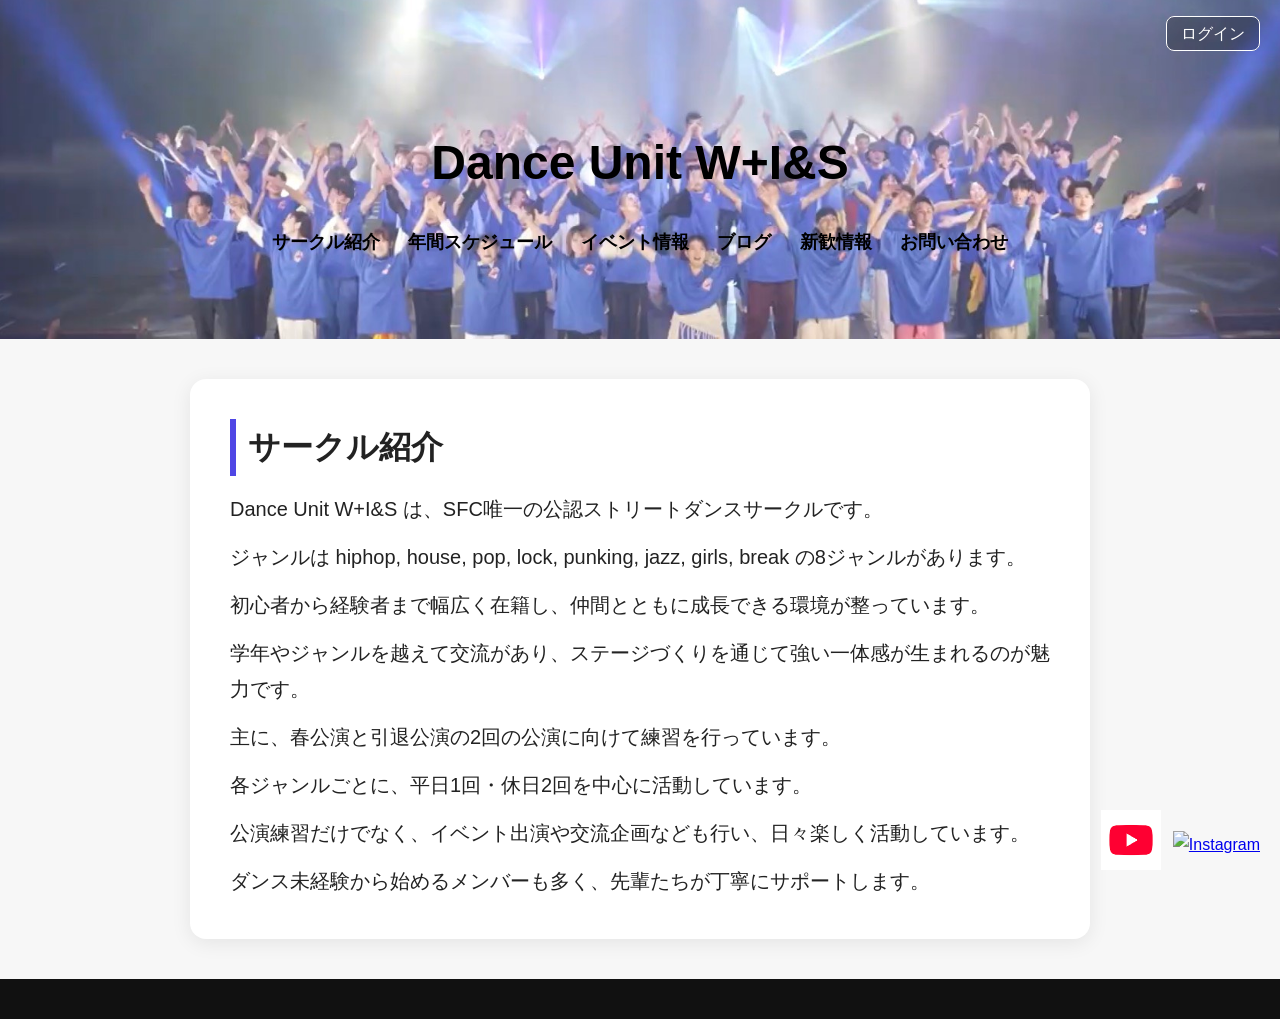
==== about.html @ 971c6115 "Add files via upload" ====
<!DOCTYPE html>
<html lang="ja">
<head>
    <meta charset="UTF-8">
    <meta name="viewport" content="width=device-width, initial-scale=1.0">
    <title>サークル紹介 | Dance Unit W+I&S</title>
    <link rel="stylesheet" href="style.css">
</head>
<body>

<header>
    <h1><a href="index.html">Dance Unit W+I&S</a></h1>
    <nav>
        <a href="about.html">サークル紹介</a>
        <a href="activity.html">年間スケジュール</a>
        <a href="event.html">イベント情報</a>
        <a href="https://ameblo.jp/danceunitwis/" target="_blank">ブログ</a>
        <a href="recruit.html">新歓情報</a>
        <a href="contact.html">お問い合わせ</a>
    </nav>

    <div class="login-btn">
        <a href="login.html">ログイン</a>
    </div>
</header>

<main>
    <section>
        <h2>サークル紹介</h2>
        <p>Dance Unit W+I&S は、SFC唯一の公認ストリートダンスサークルです。</p>
        <p>ジャンルは hiphop, house, pop, lock, punking, jazz, girls, break の8ジャンルがあります。</p>
        <p>初心者から経験者まで幅広く在籍し、仲間とともに成長できる環境が整っています。</p>
        <p>学年やジャンルを越えて交流があり、ステージづくりを通じて強い一体感が生まれるのが魅力です。</p>
        <p>主に、春公演と引退公演の2回の公演に向けて練習を行っています。</p>
        <p>各ジャンルごとに、平日1回・休日2回を中心に活動しています。</p>
        <p>公演練習だけでなく、イベント出演や交流企画なども行い、日々楽しく活動しています。</p>
        <p>ダンス未経験から始めるメンバーも多く、先輩たちが丁寧にサポートします。</p>
    </section>
</main>

<footer>
    <div class="sns-icons">
        <a href="https://www.youtube.com/channel/UCK87nK26rLyY-33n0b6G8YA" target="_blank">
            <img src="images/youtube.png" class="sns-icon" alt="YouTube">
        </a>
        <a href="https://www.instagram.com/danceunitwis/" target="_blank">
            <img src="images/instagram.png" class="sns-icon" alt="Instagram">
        </a>
    </div>
</footer>

</body>
</html>
---- style.css ----
* {
    margin: 0;
    padding: 0;
    box-sizing: border-box;
}

body {
    font-family: "Yu Gothic", "Hiragino Sans", sans-serif;
    background-color: #f7f7f7;
    color: #222;
    line-height: 1.8;
}

/* 通常ページのヘッダー */
header {
    background-image: url("images/wispicture.jpg");
    background-size: cover;
    background-position: center;
    color: black;
    text-align: center;
    padding: 120px 20px 80px;
    position: relative;
}

header h1 {
    margin: 0;
    font-size: 48px;
}

header h1 a {
    color: black;
    text-decoration: none;
}

header h1 a:hover {
    opacity: 0.8;
}

nav {
    margin-top: 20px;
}

nav a {
    color: black;
    text-decoration: none;
    margin: 0 12px;
    font-weight: bold;
    font-size: 18px;
    display: inline-block;
    transition: 0.2s;
}

nav a:hover {
    color: #ffd54f;
}

.login-btn {
    position: absolute;
    top: 20px;
    right: 20px;
}

.login-btn a {
    color: white;
    text-decoration: none;
    border: 1px solid white;
    padding: 8px 14px;
    border-radius: 8px;
    background: rgba(0, 0, 0, 0.25);
    transition: 0.2s;
}

.login-btn a:hover {
    background: rgba(0, 0, 0, 0.45);
}

/* 通常ページの本文 */
main {
    max-width: 900px;
    margin: 40px auto;
    background: white;
    padding: 40px;
    border-radius: 16px;
    box-shadow: 0 4px 20px rgba(0, 0, 0, 0.08);
}

.hero {
    text-align: center;
    padding: 30px 20px;
    background-color: #f0f4ff;
    border-radius: 12px;
    margin-bottom: 40px;
}

.hero h2 {
    margin-top: 0;
    font-size: 36px;
    color: #222;
}

.hero p {
    font-size: 20px;
    margin-top: 10px;
}

section {
    margin-bottom: 40px;
}

section:last-child {
    margin-bottom: 0;
}

section h2 {
    font-size: 32px;
    margin-bottom: 15px;
    border-left: 6px solid #4f46e5;
    padding-left: 12px;
    color: #222;
}

section p {
    font-size: 20px;
    margin: 0 0 12px;
}

section p:last-child {
    margin-bottom: 0;
}

/* フッター */
footer {
    text-align: center;
    background: #111;
    color: white;
    padding: 20px;
    margin-top: 40px;
}

.sns-icons {
    position: fixed;
    bottom: 20px;
    right: 20px;
    display: flex;
    align-items: center;
    gap: 12px;
    z-index: 1000;
}

.sns-icon {
    width: 60px;
    height: 60px;
    object-fit: contain;
    cursor: pointer;
    transition: 0.2s;
}

.sns-icon:hover {
    transform: scale(1.1);
}

/* --------------------
   ログインページ
-------------------- */
.login-page {
    margin: 0;
    min-height: 100vh;
    font-family: "Yu Gothic", "Hiragino Sans", sans-serif;
    background: linear-gradient(rgba(0, 0, 0, 0.45), rgba(0, 0, 0, 0.45)),
                url("images/wispicture.jpg");
    background-size: cover;
    background-position: center;
    display: flex;
    justify-content: center;
    align-items: center;
}

.login-container {
    width: 100%;
    display: flex;
    justify-content: center;
    align-items: center;
    padding: 20px;
}

.login-card {
    width: 100%;
    max-width: 420px;
    background: rgba(255, 255, 255, 0.95);
    padding: 40px 30px;
    border-radius: 20px;
    box-shadow: 0 10px 30px rgba(0, 0, 0, 0.18);
    text-align: center;
}

.login-card h2 {
    margin-top: 0;
    margin-bottom: 10px;
    font-size: 32px;
    color: #222;
}

.login-subtitle {
    margin-bottom: 25px;
    color: #666;
    font-size: 16px;
}

.login-card form {
    display: flex;
    flex-direction: column;
    gap: 16px;
}

.login-card input[type="text"],
.login-card input[type="password"] {
    width: 100%;
    padding: 14px 16px;
    font-size: 16px;
    border: 1px solid #ddd;
    border-radius: 10px;
    box-sizing: border-box;
}

.login-card input[type="text"]:focus,
.login-card input[type="password"]:focus {
    outline: none;
    border-color: #4f46e5;
    box-shadow: 0 0 0 3px rgba(79, 70, 229, 0.15);
}

.remember-label {
    display: flex;
    align-items: center;
    gap: 8px;
    font-size: 14px;
    color: #444;
    text-align: left;
}

.login-card button {
    background: #4f46e5;
    color: white;
    border: none;
    padding: 14px;
    font-size: 16px;
    font-weight: bold;
    border-radius: 10px;
    cursor: pointer;
    transition: 0.2s;
}

.login-card button:hover {
    background: #3f37c9;
    transform: translateY(-1px);
}

/* --------------------
   メンバー限定ページ
-------------------- */
.member-page {
    margin: 0;
    font-family: "Yu Gothic", "Hiragino Sans", sans-serif;
    background: #f4f6fb;
    color: #222;
}

.member-header {
    background: linear-gradient(rgba(0, 0, 0, 0.45), rgba(0, 0, 0, 0.45)),
                url("images/wispicture.jpg");
    background-size: cover;
    background-position: center;
    min-height: 320px;
    display: flex;
    justify-content: center;
    align-items: center;
    text-align: center;
    color: white;
    padding: 40px 20px;
}

.member-header-overlay h1 {
    font-size: 56px;
    margin: 0 0 10px;
    letter-spacing: 2px;
}

.member-header-overlay p {
    font-size: 22px;
    margin-bottom: 24px;
    color: white;
}

.back-home {
    display: inline-block;
    padding: 12px 22px;
    background: white;
    color: #222;
    text-decoration: none;
    border-radius: 999px;
    font-weight: bold;
    transition: 0.2s;
}

.back-home:hover {
    transform: translateY(-2px);
}

.member-main {
    max-width: 1100px;
    margin: -40px auto 60px;
    padding: 0 20px;
    position: relative;
    background: transparent;
    box-shadow: none;
}

.member-section {
    margin-bottom: 40px;
}

.member-section h2 {
    font-size: 30px;
    margin-bottom: 20px;
    color: #222;
    border: none;
    padding-left: 0;
}

.member-card-grid {
    display: grid;
    grid-template-columns: repeat(auto-fit, minmax(280px, 1fr));
    gap: 20px;
}

.member-card {
    background: white;
    border-radius: 18px;
    padding: 24px;
    box-shadow: 0 8px 24px rgba(0, 0, 0, 0.08);
}

.member-card h3 {
    margin-top: 0;
    margin-bottom: 12px;
    font-size: 22px;
    color: #4f46e5;
}

.member-card p {
    font-size: 16px;
    margin-bottom: 18px;
    line-height: 1.7;
}

.member-link-btn {
    display: inline-block;
    background: #4f46e5;
    color: white;
    text-decoration: none;
    padding: 10px 18px;
    border-radius: 10px;
    font-weight: bold;
    transition: 0.2s;
}

.member-link-btn:hover {
    background: #3f37c9;
    transform: translateY(-1px);
}

.member-message-box {
    background: linear-gradient(135deg, #4f46e5, #7c3aed);
    color: white;
    padding: 30px;
    border-radius: 20px;
    box-shadow: 0 10px 30px rgba(79, 70, 229, 0.18);
}

.member-message-box p {
    margin: 0;
    font-size: 18px;
    line-height: 1.9;
    color: white;
}

.photo-grid {
    display: grid;
    grid-template-columns: repeat(auto-fit, minmax(180px, 1fr));
    gap: 18px;
    margin-top: 20px;
}

.photo-grid img {
    width: 100%;
    height: 220px;
    object-fit: cover;
    border-radius: 14px;
    box-shadow: 0 6px 18px rgba(0, 0, 0, 0.12);
}

.large-gallery img:hover {
    transform: scale(1.03);
    transition: 0.2s;
}

/* --------------------
   スマホ対応
-------------------- */
@media screen and (max-width: 768px) {
    header {
        padding: 90px 15px 50px;
    }

    header h1 {
        font-size: 34px;
    }

    nav a {
        display: block;
        margin: 10px 0;
        font-size: 16px;
    }

    .login-btn {
        top: 15px;
        right: 15px;
    }

    .login-btn a {
        font-size: 14px;
        padding: 6px 10px;
    }

    main {
        margin: 20px 15px;
        padding: 25px 20px;
    }

    .hero {
        padding: 24px 16px;
    }

    .hero h2 {
        font-size: 28px;
    }

    .hero p,
    section p {
        font-size: 16px;
    }

    section h2 {
        font-size: 24px;
    }

    .sns-icons {
        bottom: 15px;
        right: 15px;
        gap: 10px;
    }

    .sns-icon {
        width: 50px;
        height: 50px;
    }

    .member-header-overlay h1 {
        font-size: 38px;
    }

    .member-header-overlay p {
        font-size: 18px;
    }

    .member-main {
        margin: -25px auto 40px;
        padding: 0 15px;
    }

    .member-section h2 {
        font-size: 24px;
    }

    .member-card {
        padding: 20px;
    }

    .photo-grid img {
        height: 180px;
    }
}
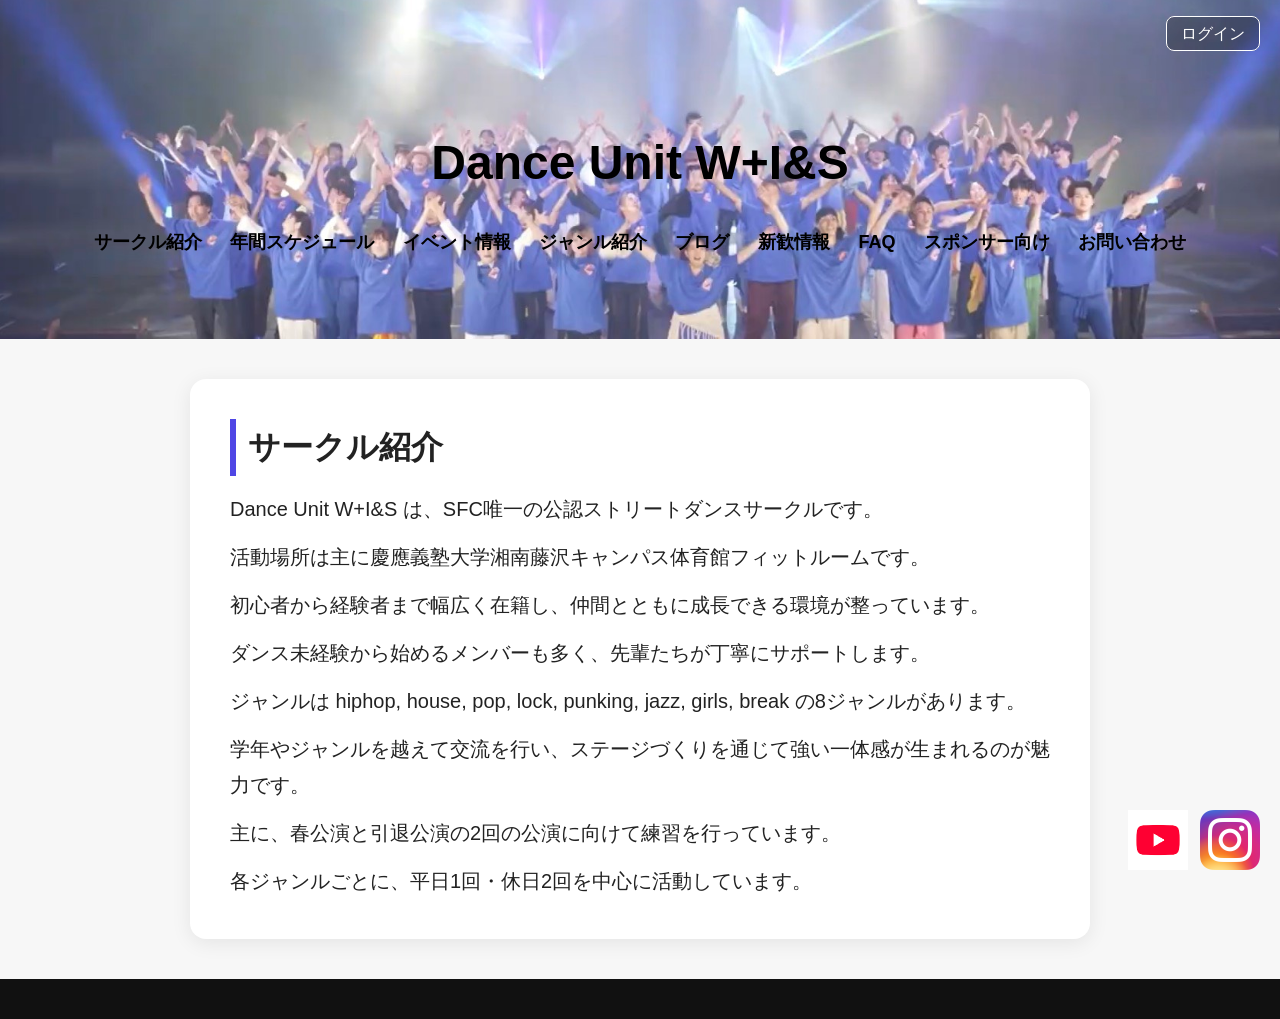
==== commit 7ebf4b38: "Update about.html" ====
--- a/about.html
+++ b/about.html
@@ -14,8 +14,11 @@
         <a href="about.html">サークル紹介</a>
         <a href="activity.html">年間スケジュール</a>
         <a href="event.html">イベント情報</a>
+        <a href="genre.html">ジャンル紹介</a>
         <a href="https://ameblo.jp/danceunitwis/" target="_blank">ブログ</a>
         <a href="recruit.html">新歓情報</a>
+        <a href="faq.html">FAQ</a>
+        <a href="sponsor.html">スポンサー向け</a>
         <a href="contact.html">お問い合わせ</a>
     </nav>
 
@@ -28,13 +31,13 @@
     <section>
         <h2>サークル紹介</h2>
         <p>Dance Unit W+I&S は、SFC唯一の公認ストリートダンスサークルです。</p>
+        <p>活動場所は主に慶應義塾大学湘南藤沢キャンパス体育館フィットルームです。</p>
+        <p>初心者から経験者まで幅広く在籍し、仲間とともに成長できる環境が整っています。</p>
+        <p>ダンス未経験から始めるメンバーも多く、先輩たちが丁寧にサポートします。</p>
         <p>ジャンルは hiphop, house, pop, lock, punking, jazz, girls, break の8ジャンルがあります。</p>
-        <p>初心者から経験者まで幅広く在籍し、仲間とともに成長できる環境が整っています。</p>
-        <p>学年やジャンルを越えて交流があり、ステージづくりを通じて強い一体感が生まれるのが魅力です。</p>
+        <p>学年やジャンルを越えて交流を行い、ステージづくりを通じて強い一体感が生まれるのが魅力です。</p>
         <p>主に、春公演と引退公演の2回の公演に向けて練習を行っています。</p>
         <p>各ジャンルごとに、平日1回・休日2回を中心に活動しています。</p>
-        <p>公演練習だけでなく、イベント出演や交流企画なども行い、日々楽しく活動しています。</p>
-        <p>ダンス未経験から始めるメンバーも多く、先輩たちが丁寧にサポートします。</p>
     </section>
 </main>
 
@@ -50,4 +53,4 @@
 </footer>
 
 </body>
-</html>+</html>
--- a/style.css
+++ b/style.css
@@ -219,7 +219,6 @@
     font-size: 16px;
     border: 1px solid #ddd;
     border-radius: 10px;
-    box-sizing: border-box;
 }
 
 .login-card input[type="text"]:focus,
@@ -316,12 +315,25 @@
 }
 
 .member-section {
+    position: relative;
     margin-bottom: 40px;
+}
+
+.login-id {
+    position: absolute;
+    top: 10px;
+    right: 20px;
+    font-size: 16px;
+    color: #666;
+    white-space: nowrap;
+    font-weight: 600;
 }
 
 .member-section h2 {
     font-size: 30px;
+    margin-top: 50px;
     margin-bottom: 20px;
+    padding-right: 160px;
     color: #222;
     border: none;
     padding-left: 0;
@@ -404,6 +416,68 @@
     transition: 0.2s;
 }
 
+.member-top-bar {
+    margin: 40px auto 30px;
+}
+
+.member-main {
+    margin-top: 20px;
+}
+
+/* --------------------
+   練習動画ページ
+-------------------- */
+.video-list {
+    display: grid;
+    grid-template-columns: repeat(auto-fit, minmax(260px, 1fr));
+    gap: 24px;
+    margin-top: 20px;
+}
+
+.video-card {
+    background: white;
+    border-radius: 18px;
+    padding: 24px;
+    text-align: center;
+    box-shadow: 0 8px 24px rgba(0, 0, 0, 0.08);
+    transition: 0.2s;
+}
+
+.video-card:hover {
+    transform: translateY(-5px);
+}
+
+.video-card h3 {
+    margin-bottom: 10px;
+    font-size: 22px;
+    color: #4f46e5;
+}
+
+.video-card p {
+    font-size: 15px;
+    color: #555;
+    margin-bottom: 18px;
+}
+
+.video-button {
+    display: inline-block;
+    padding: 10px 20px;
+    background: #4f46e5;
+    color: white;
+    border-radius: 999px;
+    text-decoration: none;
+    font-weight: bold;
+    transition: 0.2s;
+}
+
+.video-button:hover {
+    background: #3f37c9;
+}
+
+.hidden {
+    display: none;
+}
+
 /* --------------------
    スマホ対応
 -------------------- */
@@ -480,6 +554,14 @@
 
     .member-section h2 {
         font-size: 24px;
+        margin-top: 65px;
+        padding-right: 0;
+    }
+
+    .login-id {
+        top: 10px;
+        right: 0;
+        font-size: 14px;
     }
 
     .member-card {
@@ -489,4 +571,55 @@
     .photo-grid img {
         height: 180px;
     }
-}+}
+
+.member-top-bar {
+    display: flex;
+    justify-content: space-between;
+    align-items: center;
+    gap: 12px;
+    flex-wrap: wrap;
+    margin: 40px auto 30px;
+    max-width: 1100px;
+    padding: 0 20px;
+}
+
+.member-main {
+    margin: 20px auto 60px;
+}
+
+/* ===== ジャンル紹介ページ ===== */
+
+.genre-grid {
+    display: grid;
+    grid-template-columns: repeat(auto-fit, minmax(260px, 1fr));
+    gap: 24px;
+    margin-top: 30px;
+}
+
+.genre-card {
+    background: #ffffff;
+    padding: 26px;
+    border-radius: 18px;
+    box-shadow: 0 8px 24px rgba(0, 0, 0, 0.08);
+    border: 1px solid rgba(0, 0, 0, 0.04);
+    transition: 0.25s;
+}
+
+.genre-card:hover {
+    transform: translateY(-5px);
+    box-shadow: 0 14px 34px rgba(0, 0, 0, 0.14);
+}
+
+.genre-card h3 {
+    font-size: 24px;
+    margin-bottom: 12px;
+    color: #4f46e5;
+    letter-spacing: 1px;
+}
+
+.genre-card p {
+    font-size: 16px;
+    line-height: 1.8;
+    color: #333;
+}
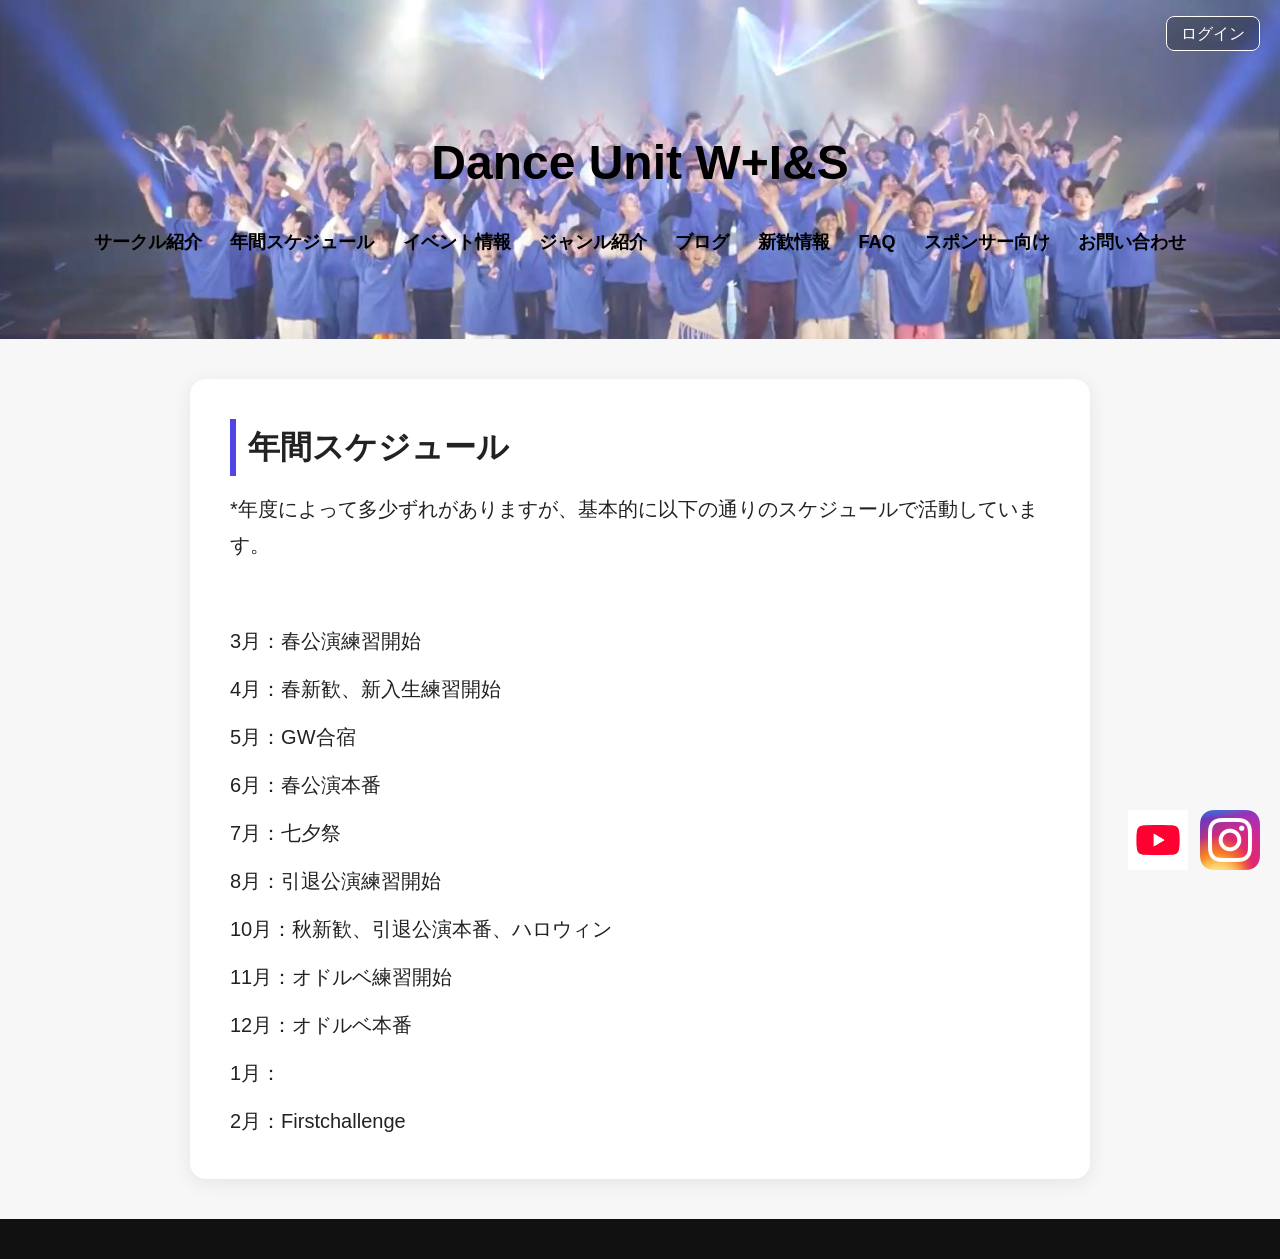
==== commit ca941040: "Update about.html" ====
--- a/about.html
+++ b/about.html
@@ -3,7 +3,7 @@
 <head>
     <meta charset="UTF-8">
     <meta name="viewport" content="width=device-width, initial-scale=1.0">
-    <title>サークル紹介 | Dance Unit W+I&S</title>
+    <title>年間スケジュール | Dance Unit W+I&S</title>
     <link rel="stylesheet" href="style.css">
 </head>
 <body>
@@ -29,15 +29,20 @@
 
 <main>
     <section>
-        <h2>サークル紹介</h2>
-        <p>Dance Unit W+I&S は、SFC唯一の公認ストリートダンスサークルです。</p>
-        <p>活動場所は主に慶應義塾大学湘南藤沢キャンパス体育館フィットルームです。</p>
-        <p>初心者から経験者まで幅広く在籍し、仲間とともに成長できる環境が整っています。</p>
-        <p>ダンス未経験から始めるメンバーも多く、先輩たちが丁寧にサポートします。</p>
-        <p>ジャンルは hiphop, house, pop, lock, punking, jazz, girls, break の8ジャンルがあります。</p>
-        <p>学年やジャンルを越えて交流を行い、ステージづくりを通じて強い一体感が生まれるのが魅力です。</p>
-        <p>主に、春公演と引退公演の2回の公演に向けて練習を行っています。</p>
-        <p>各ジャンルごとに、平日1回・休日2回を中心に活動しています。</p>
+        <h2>年間スケジュール</h2>
+        <p>*年度によって多少ずれがありますが、基本的に以下の通りのスケジュールで活動しています。</p>
+        <p>　</p>
+        <p>3月：春公演練習開始</p>
+        <p>4月：春新歓、新入生練習開始</p>
+        <p>5月：GW合宿</p>
+        <p>6月：春公演本番</p>
+        <p>7月：七夕祭</p>
+        <p>8月：引退公演練習開始</p>
+        <p>10月：秋新歓、引退公演本番、ハロウィン</p>
+        <p>11月：オドルベ練習開始</p>
+        <p>12月：オドルベ本番</p>
+        <p>1月：</p>
+        <p>2月：Firstchallenge</p>
     </section>
 </main>
 
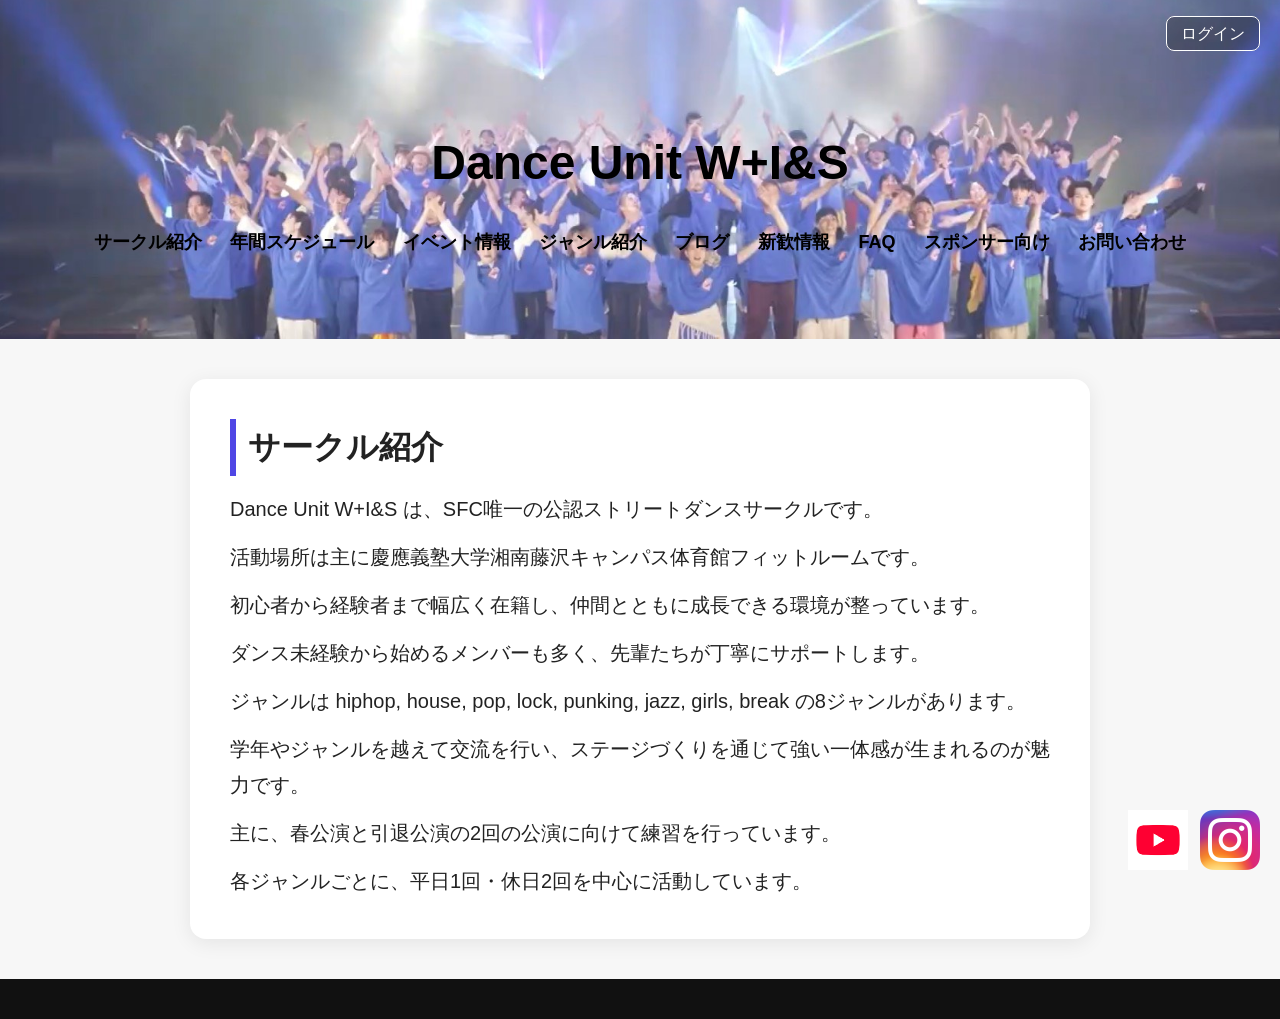
==== commit e247bc18: "Update about.html" ====
--- a/about.html
+++ b/about.html
@@ -3,7 +3,7 @@
 <head>
     <meta charset="UTF-8">
     <meta name="viewport" content="width=device-width, initial-scale=1.0">
-    <title>年間スケジュール | Dance Unit W+I&S</title>
+    <title>サークル紹介 | Dance Unit W+I&S</title>
     <link rel="stylesheet" href="style.css">
 </head>
 <body>
@@ -29,20 +29,15 @@
 
 <main>
     <section>
-        <h2>年間スケジュール</h2>
-        <p>*年度によって多少ずれがありますが、基本的に以下の通りのスケジュールで活動しています。</p>
-        <p>　</p>
-        <p>3月：春公演練習開始</p>
-        <p>4月：春新歓、新入生練習開始</p>
-        <p>5月：GW合宿</p>
-        <p>6月：春公演本番</p>
-        <p>7月：七夕祭</p>
-        <p>8月：引退公演練習開始</p>
-        <p>10月：秋新歓、引退公演本番、ハロウィン</p>
-        <p>11月：オドルベ練習開始</p>
-        <p>12月：オドルベ本番</p>
-        <p>1月：</p>
-        <p>2月：Firstchallenge</p>
+        <h2>サークル紹介</h2>
+        <p>Dance Unit W+I&S は、SFC唯一の公認ストリートダンスサークルです。</p>
+        <p>活動場所は主に慶應義塾大学湘南藤沢キャンパス体育館フィットルームです。</p>
+        <p>初心者から経験者まで幅広く在籍し、仲間とともに成長できる環境が整っています。</p>
+        <p>ダンス未経験から始めるメンバーも多く、先輩たちが丁寧にサポートします。</p>
+        <p>ジャンルは hiphop, house, pop, lock, punking, jazz, girls, break の8ジャンルがあります。</p>
+        <p>学年やジャンルを越えて交流を行い、ステージづくりを通じて強い一体感が生まれるのが魅力です。</p>
+        <p>主に、春公演と引退公演の2回の公演に向けて練習を行っています。</p>
+        <p>各ジャンルごとに、平日1回・休日2回を中心に活動しています。</p>
     </section>
 </main>
 
